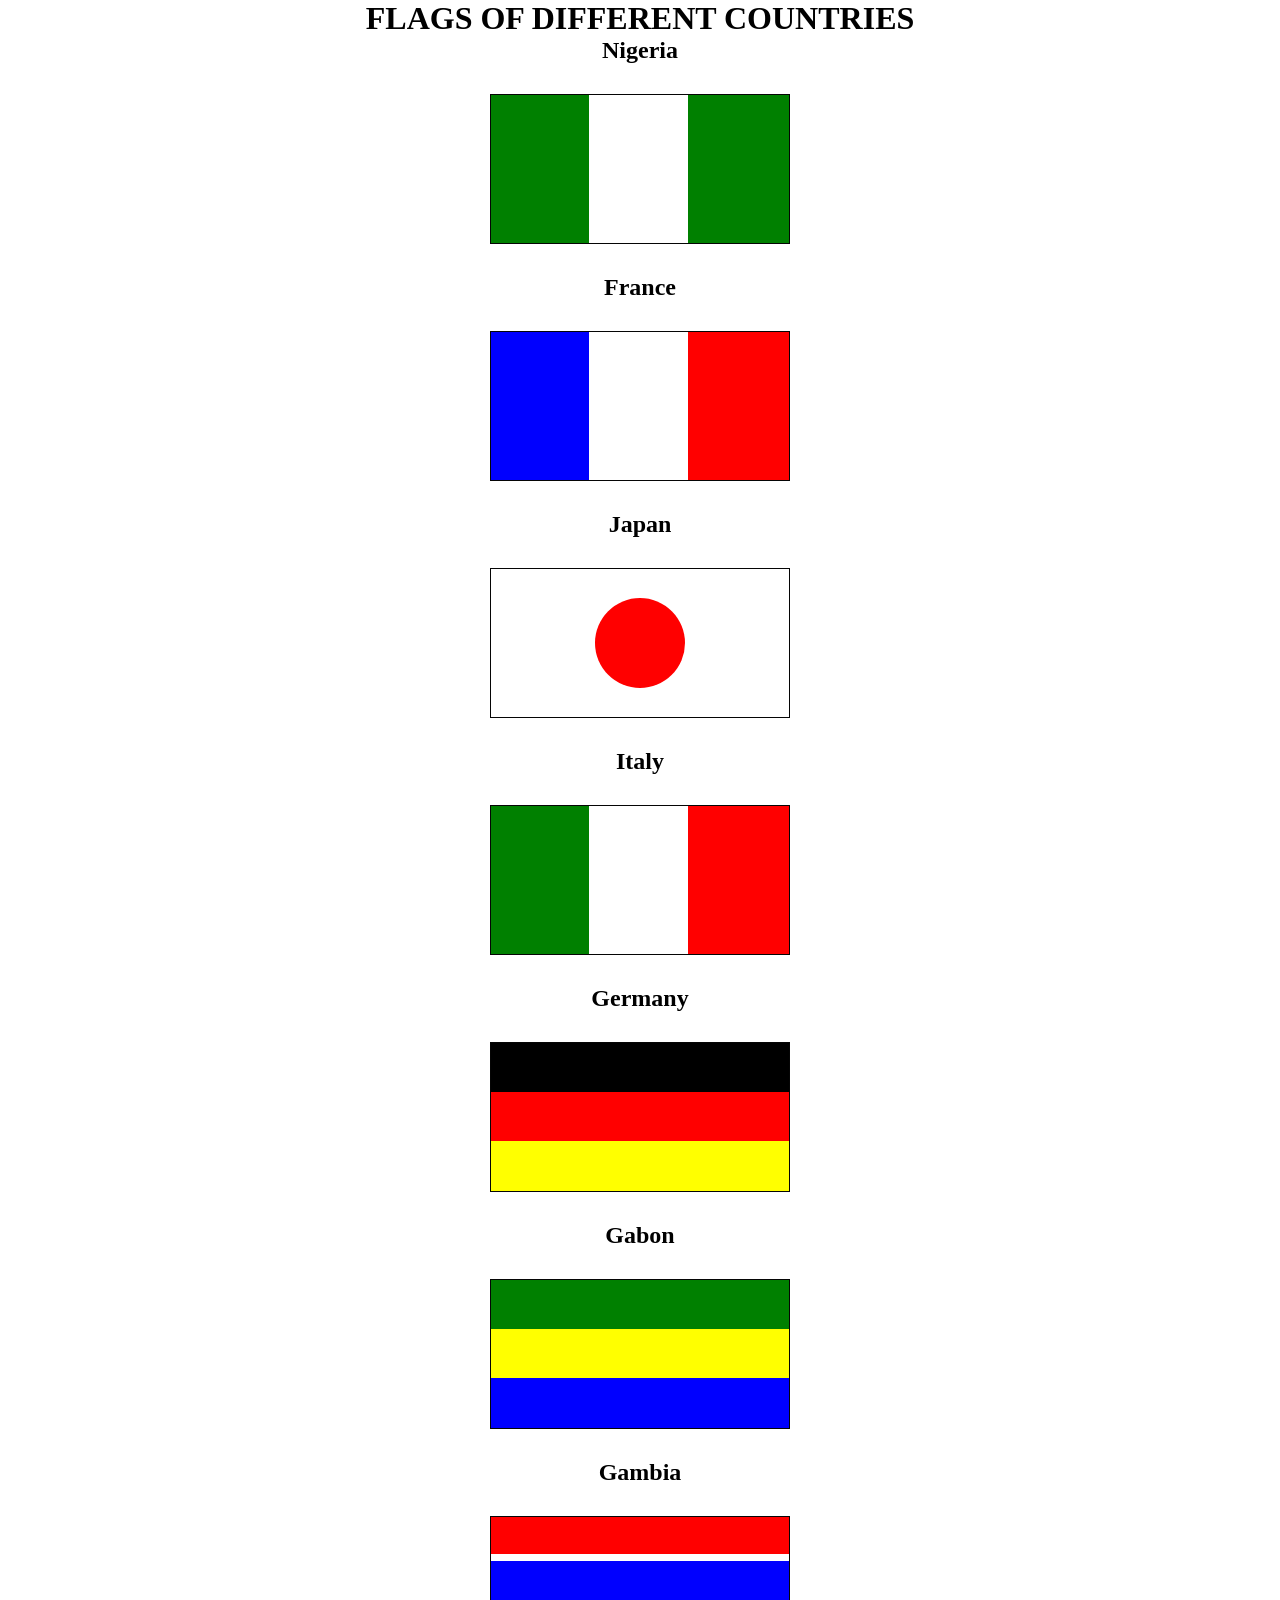
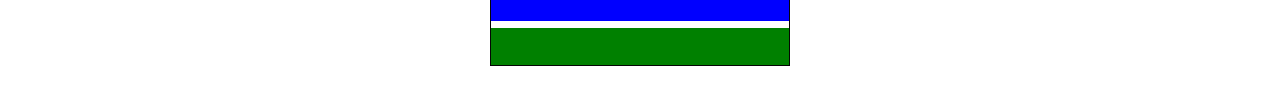
==== countries/index.html @ 8193af76 "feat: add country flags and sign-up form with associated assets" ====
<!DOCTYPE html>
<html lang="en">
<head>
    <meta charset="UTF-8">
    <meta name="viewport" content="width=device-width, initial-scale=1.0">
    <title>countries flag</title>
    <link rel="stylesheet" href="./count.css">
    <link rel="apple-touch-icon" sizes="180x180" href="/apple-touch-icon.png">
<link rel="icon" type="image/png" sizes="32x32" href="/favicon-32x32.png">
<link rel="icon" type="image/png" sizes="16x16" href="/favicon-16x16.png">
<link rel="manifest" href="/site.webmanifest">
</head>
<body>
    <header>
        <h1>FLAGS OF DIFFERENT COUNTRIES</h1>
        <section>
            <h2>Nigeria</h2>
            <div class="flag-nigeria">

        </section>
        <section>
            <h2>France</h2>
            <div class="flag-france">
        </section>
    <section>
        <h2>Japan</h2>
        <div class="flag-japan">
    </section>
    <section>
        <h2>Italy</h2>
        <div class="flag-italy">
    </section>
    <section>
        <h2>Germany</h2>
        <div class="flag-germany">
    </section>
        <section>
            <h2>Gabon</h2>
            <div class="flag-gabon">
        </section>
    </section>
    <section>
        <h2>Gambia</h2>
        <div class="flag-gambia">
    </section>
</section>

</body>
</html>
---- countries/count.css ----
*{
    margin: 0;
    padding: 0;
    box-sizing: border-box;
}

section{
    display: flex;
    flex-direction: column;
    justify-content: center;
    align-items: center;
    background-color: rgb(255, 255, 255);
}
h1{
    text-align: center;
}

.flag-nigeria{
    display: flex;
    width: 300px;
    height: 150px;
    margin: 30px;
    border: 1px solid rgb(5, 5, 5);
    background-image: linear-gradient(to right, green 0 33%, white 33% 66%, green 66% 100%);
}
.flag-france{
    display: flex;
    width: 300px;
    height: 150px;
    margin: 30px;
    border: 1px solid rgb(5, 5, 5);
    background-image: linear-gradient(to right, blue 0 33%, white 33% 66%, red 66% 100%);
}
.flag-japan{
    display: flex;
    width: 300px;
    height: 150px;
    margin: 30px;
    border: 1px solid rgb(5, 5, 5);
    background-color: white;
    position: relative;
}

.flag-japan::after{
    content: '';
    position: absolute;
    width: 90px;
    height: 90px;
    background-color: red;
    border-radius: 70%;
    top: 50%;
    left: 50%;
    transform: translate(-50%, -50%);
}
.flag-italy{
    display: flex;
    width: 300px;
    height: 150px;
    margin: 30px;
    border: 1px solid rgb(5, 5, 5);
    background-image: linear-gradient(to right, green 0 33%, white 33% 66%, red 66% 100%);
}
.flag-germany{
    display: flex;
    width: 300px;
    height: 150px;
    margin: 30px;
    border: 1px solid rgb(5, 5, 5);
    background-image: linear-gradient(to bottom, black 0 33%, red 33% 66%, yellow 66% 100%);
}
.flag-gabon{
    display: flex;
    width: 300px;
    height: 150px;
    margin: 30px;
    border: 1px solid rgb(5, 5, 5);
    background-image: linear-gradient(to bottom, green 0 33%, yellow 33% 66%, blue 66% 100%);
}
.flag-gambia{
    display: flex;
    width: 300px;
    height: 150px;
    margin: 30px;
    border: 1px solid rgb(5, 5, 5);
    background-image: linear-gradient(to bottom, red 0 25%, white 25% 30%, blue 30% 70%, white 70% 75%, green 75% 100%);
}
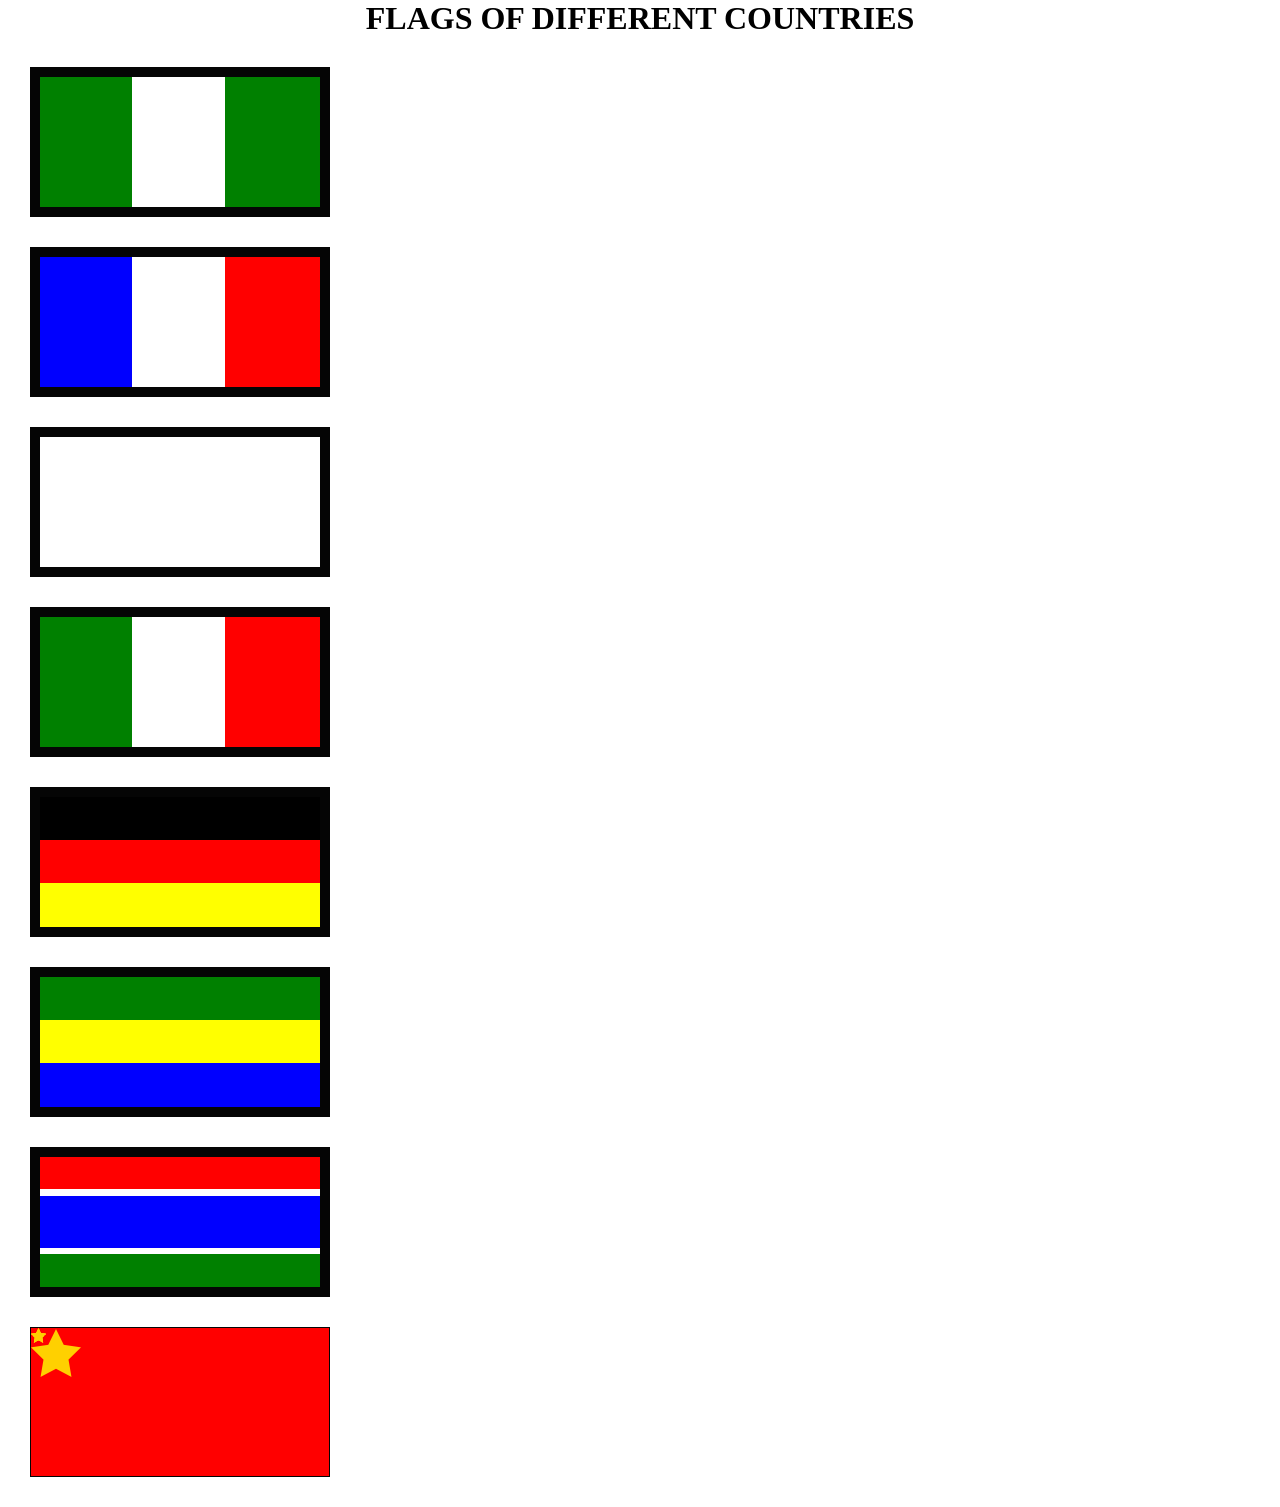
==== commit 31969fce: "feat: update country flags layout and add media assets" ====
--- a/countries/index.html
+++ b/countries/index.html
@@ -13,37 +13,15 @@
 <body>
     <header>
         <h1>FLAGS OF DIFFERENT COUNTRIES</h1>
-        <section>
-            <h2>Nigeria</h2>
-            <div class="flag-nigeria">
-
-        </section>
-        <section>
-            <h2>France</h2>
-            <div class="flag-france">
-        </section>
-    <section>
-        <h2>Japan</h2>
-        <div class="flag-japan">
-    </section>
-    <section>
-        <h2>Italy</h2>
-        <div class="flag-italy">
-    </section>
-    <section>
-        <h2>Germany</h2>
-        <div class="flag-germany">
-    </section>
-        <section>
-            <h2>Gabon</h2>
-            <div class="flag-gabon">
-        </section>
-    </section>
-    <section>
-        <h2>Gambia</h2>
-        <div class="flag-gambia">
-    </section>
-</section>
-
+       
+        <section></section>
+        <section></section>
+        <section></section>
+        <section></section>
+        <section></section>
+        <section></section>
+        <section></section>
+        <section></section>
+      
 </body>
 </html>
--- a/countries/count.css
+++ b/countries/count.css
@@ -6,7 +6,11 @@
 
 section{
     display: flex;
-    flex-direction: column;
+    width: 300px;
+    height: 150px;
+    margin: 30px;
+    border: 10px solid rgb(5, 5, 5);
+    display: flex;
     justify-content: center;
     align-items: center;
     background-color: rgb(255, 255, 255);
@@ -15,72 +19,43 @@
     text-align: center;
 }
 
-.flag-nigeria{
+section:first-of-type{
+    
+    background-image: linear-gradient(to right, green 0 33%, white 33% 66%, green 66% 100%);
+}
+section:nth-of-type(2){
+    
+    background-image: linear-gradient(to right, blue 0 33%, white 33% 66%, red 66% 100%);
+}
+
+section:nth-of-type(3){
+    background-image: radial-gradient(circle red 0%, red 33%, white 33%, 100%);
+}
+section:nth-of-type(4){
+   
+    background-image: linear-gradient(to right, green 0 33%, white 33% 66%, red 66% 100%);
+}
+section:nth-of-type(5){
+   
+    background-image: linear-gradient(to bottom, black 0 33%, red 33% 66%, yellow 66% 100%);
+}
+section:nth-of-type(6){
+   
+    background-image: linear-gradient(to bottom, green 0 33%, yellow 33% 66%, blue 66% 100%);
+}
+section:nth-of-type(7){
+    
+    background-image: linear-gradient(to bottom, red 0 25%, white 25% 30%, blue 30% 70%, white 70% 75%, green 75% 100%);
+}
+section:nth-of-type(8){
+    background-color: red;
     display: flex;
     width: 300px;
     height: 150px;
     margin: 30px;
     border: 1px solid rgb(5, 5, 5);
-    background-image: linear-gradient(to right, green 0 33%, white 33% 66%, green 66% 100%);
+    background-image: url(./media/yellow-christmas-star-png-18.png), url(./media/yellow-christmas-star-png-18.png), url(./media/yellow-christmas-star-png-18.png), url(./media/yellow-christmas-star-png-18.png), url(./media/yellow-christmas-star-png-18.png);
+    background-repeat: no-repeat;
+    background-position: 20px 20px ,8px 30px, 170px 70px ,120px  140px, 170p 70px;
+    background-size: 50px, 15px, 15px, 15px, 15px;
 }
-.flag-france{
-    display: flex;
-    width: 300px;
-    height: 150px;
-    margin: 30px;
-    border: 1px solid rgb(5, 5, 5);
-    background-image: linear-gradient(to right, blue 0 33%, white 33% 66%, red 66% 100%);
-}
-.flag-japan{
-    display: flex;
-    width: 300px;
-    height: 150px;
-    margin: 30px;
-    border: 1px solid rgb(5, 5, 5);
-    background-color: white;
-    position: relative;
-}
-
-.flag-japan::after{
-    content: '';
-    position: absolute;
-    width: 90px;
-    height: 90px;
-    background-color: red;
-    border-radius: 70%;
-    top: 50%;
-    left: 50%;
-    transform: translate(-50%, -50%);
-}
-.flag-italy{
-    display: flex;
-    width: 300px;
-    height: 150px;
-    margin: 30px;
-    border: 1px solid rgb(5, 5, 5);
-    background-image: linear-gradient(to right, green 0 33%, white 33% 66%, red 66% 100%);
-}
-.flag-germany{
-    display: flex;
-    width: 300px;
-    height: 150px;
-    margin: 30px;
-    border: 1px solid rgb(5, 5, 5);
-    background-image: linear-gradient(to bottom, black 0 33%, red 33% 66%, yellow 66% 100%);
-}
-.flag-gabon{
-    display: flex;
-    width: 300px;
-    height: 150px;
-    margin: 30px;
-    border: 1px solid rgb(5, 5, 5);
-    background-image: linear-gradient(to bottom, green 0 33%, yellow 33% 66%, blue 66% 100%);
-}
-.flag-gambia{
-    display: flex;
-    width: 300px;
-    height: 150px;
-    margin: 30px;
-    border: 1px solid rgb(5, 5, 5);
-    background-image: linear-gradient(to bottom, red 0 25%, white 25% 30%, blue 30% 70%, white 70% 75%, green 75% 100%);
-}
